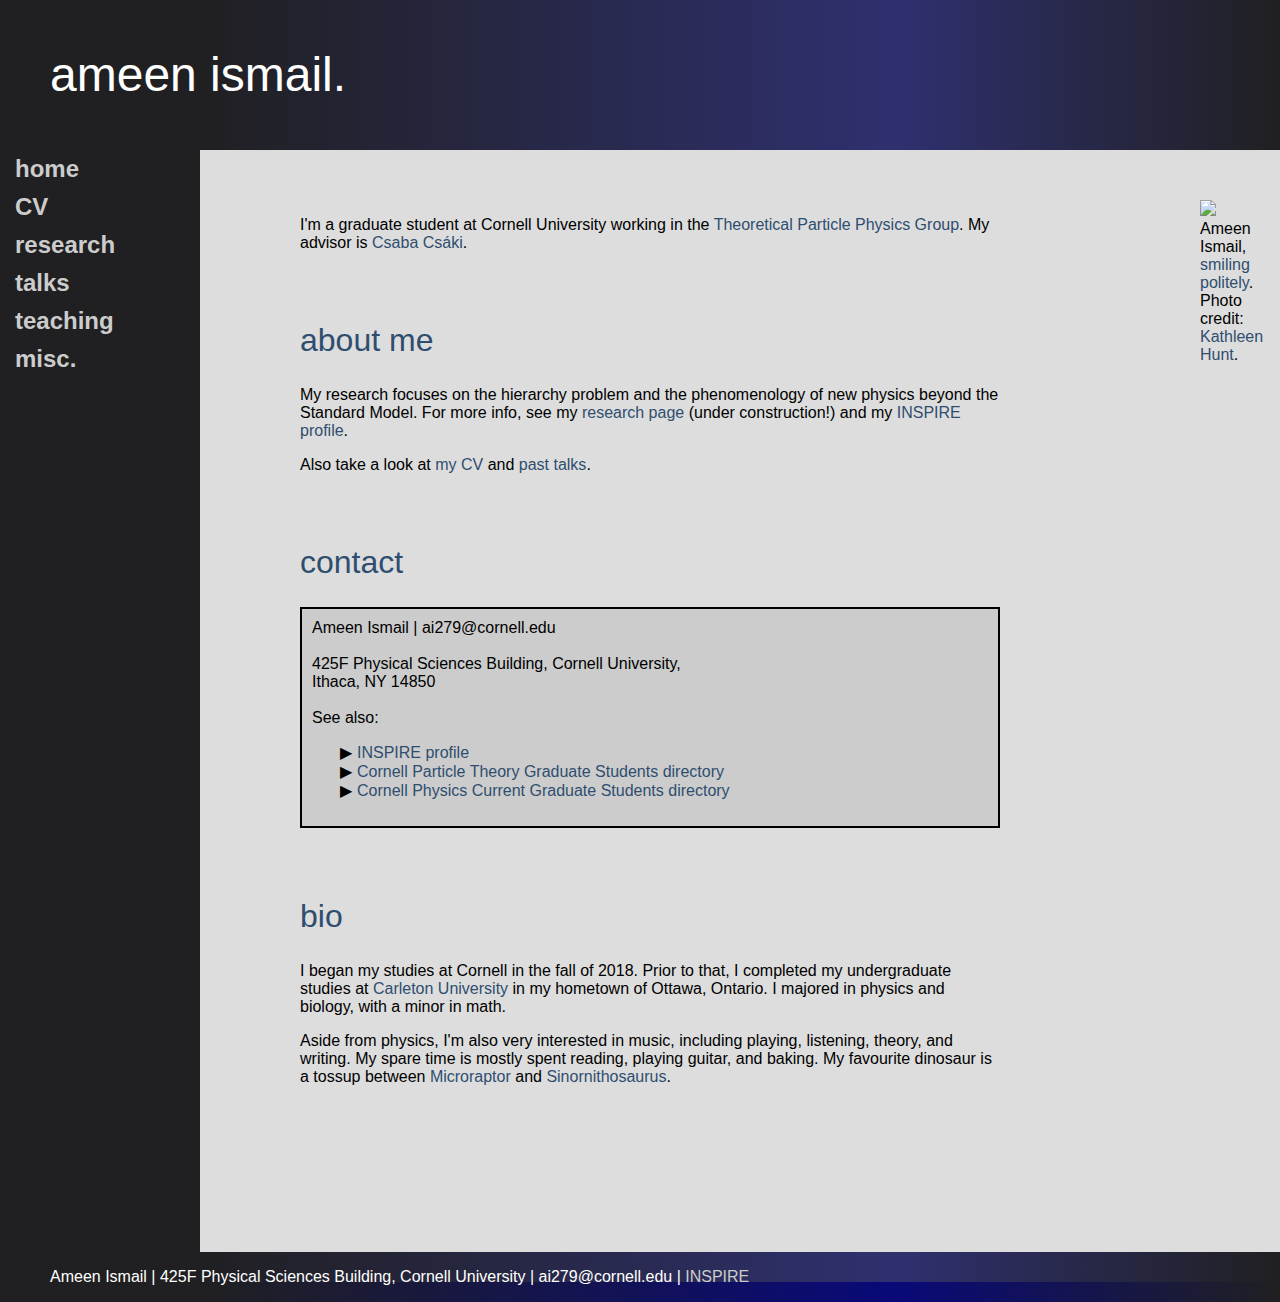
==== index.html @ 19064b8b "uploading old webpage, need to update" ====
<!DOCTYPE html>
<html>
    <head>
        <meta charset="utf-8">
        <meta name="author" content="Ameen Ismail">
        <meta name="description" content="Ameen Ismail is a graduate student in high energy physics. This is his homepage.">
        <link href="style.css" rel="stylesheet">
        <script src="mail.js" language="javascript" type="text/javascript"></script>
        <title>Ameen Ismail</title>
    </head>
    <body>
        <header class="page-header"><span class="my-name"><a href="index.html">ameen ismail.</a></span></header>
        <nav class="sidebar">
            <ul>
                <li><a href="index.html">home</a></li>
                <li><a href="CV.html">CV</a></li>
                <li><a href="research.html">research</a></li>
                <li><a href="talks.html">talks</a></li>
                <li><a href="teaching.html">teaching</a></li>
                <li><a href="misc.html">misc.</a></li>
            </ul>
        </nav>
        <main>
        <div class="leftalign">
            <p>I'm a graduate student at Cornell University working in the <a href="https://www.classe.cornell.edu/Research/ParticleTheory/">Theoretical Particle Physics Group</a>. My advisor is <a href="https://physics.cornell.edu/csaba-csaki">Csaba Csáki</a>.</p>
            <section id="about">
                <h2>about me</h2>
                <p>My research focuses on the hierarchy problem and the phenomenology of new physics beyond the Standard Model. For more info, see my <a href="research.html">research page</a> (under construction!) and my <a href="https://inspirehep.net/authors/1797161">INSPIRE profile</a>.</p>
                <p>Also take a look at <a href="CV.html">my CV</a> and <a href="talks.html">past talks</a>.</p>
            </section>
            <section id="contact">
                <h2>contact</h2>
                <address>
                    Ameen Ismail | <script type="text/javascript">putAddress()</script><br><br>
                    425F Physical Sciences Building, Cornell University,<br>
                    Ithaca, NY 14850<br><br>
                    See also:<br>
                    <ul>
                        <li><a href="https://inspirehep.net/authors/1797161">INSPIRE profile</a></li>
                        <li><a href="https://www.classe.cornell.edu/Research/ParticleTheory/TheoryStudents.html">Cornell Particle Theory Graduate Students directory</a></li>
                        <li><a href="https://physics.cornell.edu/grad-students">Cornell Physics Current Graduate Students directory</a></li>
                    <ul>
                </address>
            </section>
            <section id="bio">
                <h2>bio</h2>
                <p>I began my studies at Cornell in the fall of 2018. Prior to that, I completed my undergraduate studies at <a href="https://physics.carleton.ca/">Carleton University</a> in my hometown of Ottawa, Ontario. I majored in physics and biology, with a minor in math.</p>
                <p>Aside from physics, I'm also very interested in music, including playing, listening, theory, and writing. My spare time is mostly spent reading, playing guitar, and baking. My favourite dinosaur is a tossup between <a href="https://en.wikipedia.org/wiki/Microraptor">Microraptor</a> and <a href="https://en.wikipedia.org/wiki/Sinornithosaurus">Sinornithosaurus</a>.</p>
            </section>
        </div>
        <div class="rightalign">
            <img id="main-photo" src="files/taphoto.jpg" width="420">
            <div id="caption">Ameen Ismail, <a href="https://www.youtube.com/watch?v=jelyGb0luj8">smiling politely</a>.<br>Photo credit: <a href="https://people.as.cornell.edu/people/kathleen-hunt">Kathleen Hunt</a>.</div>
        </div>
        </main>
        <footer>Ameen Ismail | 425F Physical Sciences Building, Cornell University | <script type="text/javascript">putAddress()</script> | <a href="https://inspirehep.net/authors/1797161">INSPIRE</a></footer>
    </body>
</html>
---- style.css ----
body {
    margin-left: 0px;
    margin-top: 0px;
    margin-right: 0px;
    display: grid;
    grid-template-columns: 200px 1fr;
    grid-template-rows: 150px 1fr 30px;
    font-family: sans-serif;
    background: #202022;
    background: linear-gradient(90deg, rgba(32,32,34,1) 200px, rgba(9,9,121,1) 70%, rgba(32,32,34,1) 100%);
}

nav {
    grid-column: 1;
    grid-row: 2;
    background: #202022;
    font-weight: bold;
    font-size: 150%;
    height: 100%;
}

nav ul {
    list-style-type: none;
    padding: 0px;
    margin-left: 10px;
    margin-top: 0px;
}

nav ul > li {
    padding: 5px;
}

nav ul > li > a {
    color: #cccccc;
    text-decoration: none;
}

nav ul > li > a:hover {
    color: white;
}

main {
    grid-column: 2;
    grid-row: 2;
    display: grid;
    grid-template-columns: 1000px 1fr;
    grid-template-rows: 1fr;
    background: #dddddd;
    padding-top: 50px;
    padding-bottom: 150px;

}

main .leftalign {
    grid-column: 1;
    grid-row: 1;
    padding-left: 100px;
    padding-right: 200px;
}

main .rightalign {
    grid-column: 2;
    grid-row: 1;
}

main a {
    color: #2f4e6f;
    text-decoration: none;
    
}

main a:hover {
    color: #98b1c4;
}

main p {
    font-size: 16px;
    color: #000000;
}

main h2 {
    margin-top: 70px;
    font-size: 200%;
    font-weight: normal;
    color: #2f4e6f;
}

main ul {
    list-style-type: "\25b6";
    padding-left: 40px;
}

main ul > li {
    padding-left: 5px;
}

main address {
    font-style: normal;
    border-color: black;
    border-style: solid;
    border-width: 2px;
    padding: 10px;
    background: #cccccc;
}

header {
    grid-column: 1 / 4;
    grid-row: 1;
    background: #202022;
    background: linear-gradient(90deg, rgba(32,32,34,1) 200px, rgba(47,48,111,1) 70%, rgba(32,32,34,1) 100%);
    font-size: 300%;
    color: white;
    line-height: 150px;
    padding-left: 50px;
}

header .my-name {
    float: left;
    width: 33.33%;
    text-align: left;
}

header a {
    color: white;
    text-decoration: none;
}

header .page-title {
    float: left;
    width: 33.33%;
    text-align: center;
}

footer {
    grid-column: 1 / 4;
    grid-row: 3;
    background: #202022;
    background: linear-gradient(90deg, rgba(32,32,34,1) 200px, rgba(47,48,111,1) 70%, rgba(32,32,34,1) 100%);
    padding-left: 50px;
    line-height: 50px;
    color: white;
}

footer a {
    color: #cccccc;
    text-decoration: none;
}

footer a:hover {
    color: white;
}

main .date {
    position: relative;
    left: 800px;
    top: 16px;
}

main ul .date {
    position: relative;
    left: 760px;
    top: 16px;
}
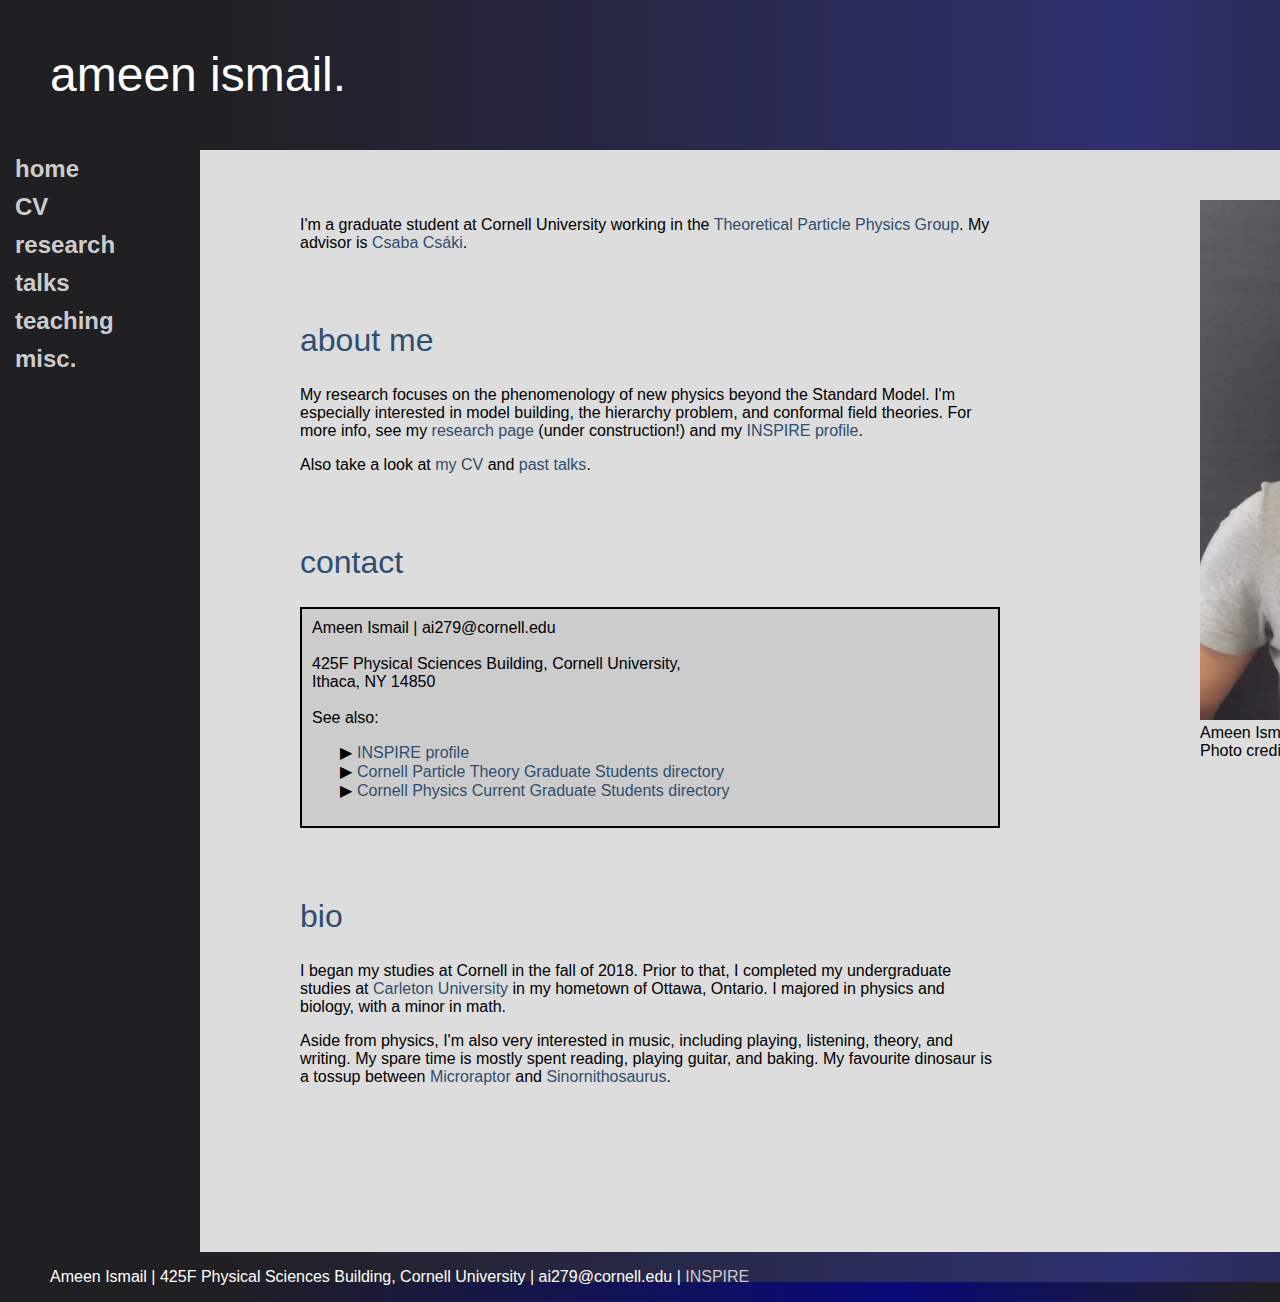
==== commit 7c1e0172: "Add files via upload" ====
--- a/index.html
+++ b/index.html
@@ -25,7 +25,7 @@
             <p>I'm a graduate student at Cornell University working in the <a href="https://www.classe.cornell.edu/Research/ParticleTheory/">Theoretical Particle Physics Group</a>. My advisor is <a href="https://physics.cornell.edu/csaba-csaki">Csaba Csáki</a>.</p>
             <section id="about">
                 <h2>about me</h2>
-                <p>My research focuses on the hierarchy problem and the phenomenology of new physics beyond the Standard Model. For more info, see my <a href="research.html">research page</a> (under construction!) and my <a href="https://inspirehep.net/authors/1797161">INSPIRE profile</a>.</p>
+                <p>My research focuses on the phenomenology of new physics beyond the Standard Model. I'm especially interested in model building, the hierarchy problem, and conformal field theories. For more info, see my <a href="research.html">research page</a> (under construction!) and my <a href="https://inspirehep.net/authors/1797161">INSPIRE profile</a>.</p>
                 <p>Also take a look at <a href="CV.html">my CV</a> and <a href="talks.html">past talks</a>.</p>
             </section>
             <section id="contact">
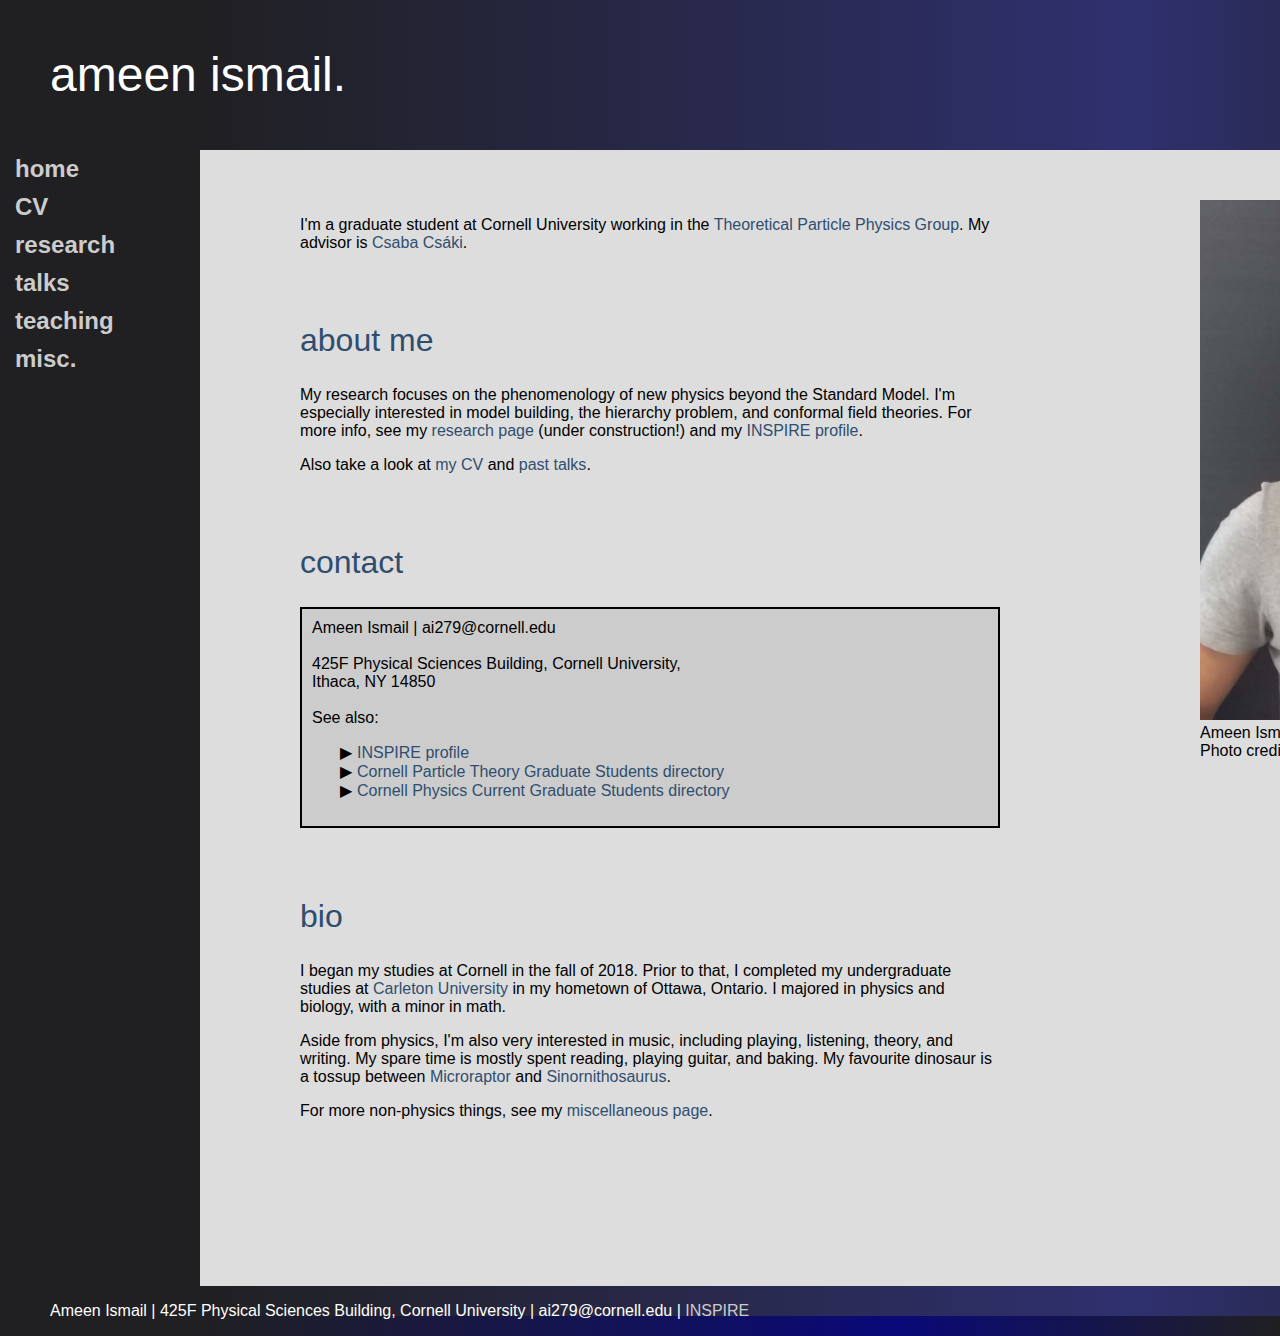
==== commit c24a755d: "Add files via upload" ====
--- a/index.html
+++ b/index.html
@@ -46,6 +46,7 @@
                 <h2>bio</h2>
                 <p>I began my studies at Cornell in the fall of 2018. Prior to that, I completed my undergraduate studies at <a href="https://physics.carleton.ca/">Carleton University</a> in my hometown of Ottawa, Ontario. I majored in physics and biology, with a minor in math.</p>
                 <p>Aside from physics, I'm also very interested in music, including playing, listening, theory, and writing. My spare time is mostly spent reading, playing guitar, and baking. My favourite dinosaur is a tossup between <a href="https://en.wikipedia.org/wiki/Microraptor">Microraptor</a> and <a href="https://en.wikipedia.org/wiki/Sinornithosaurus">Sinornithosaurus</a>.</p>
+                <p>For more non-physics things, see my <a href="misc.html">miscellaneous page</a>.</p>
             </section>
         </div>
         <div class="rightalign">
--- a/style.css
+++ b/style.css
@@ -85,6 +85,13 @@
     color: #2f4e6f;
 }
 
+main h4 {
+    margin-top: 35px;
+    font-size: 150%;
+    font-weight: normal;
+    color: #2f4e6f;
+}
+
 main ul {
     list-style-type: "\25b6";
     padding-left: 40px;
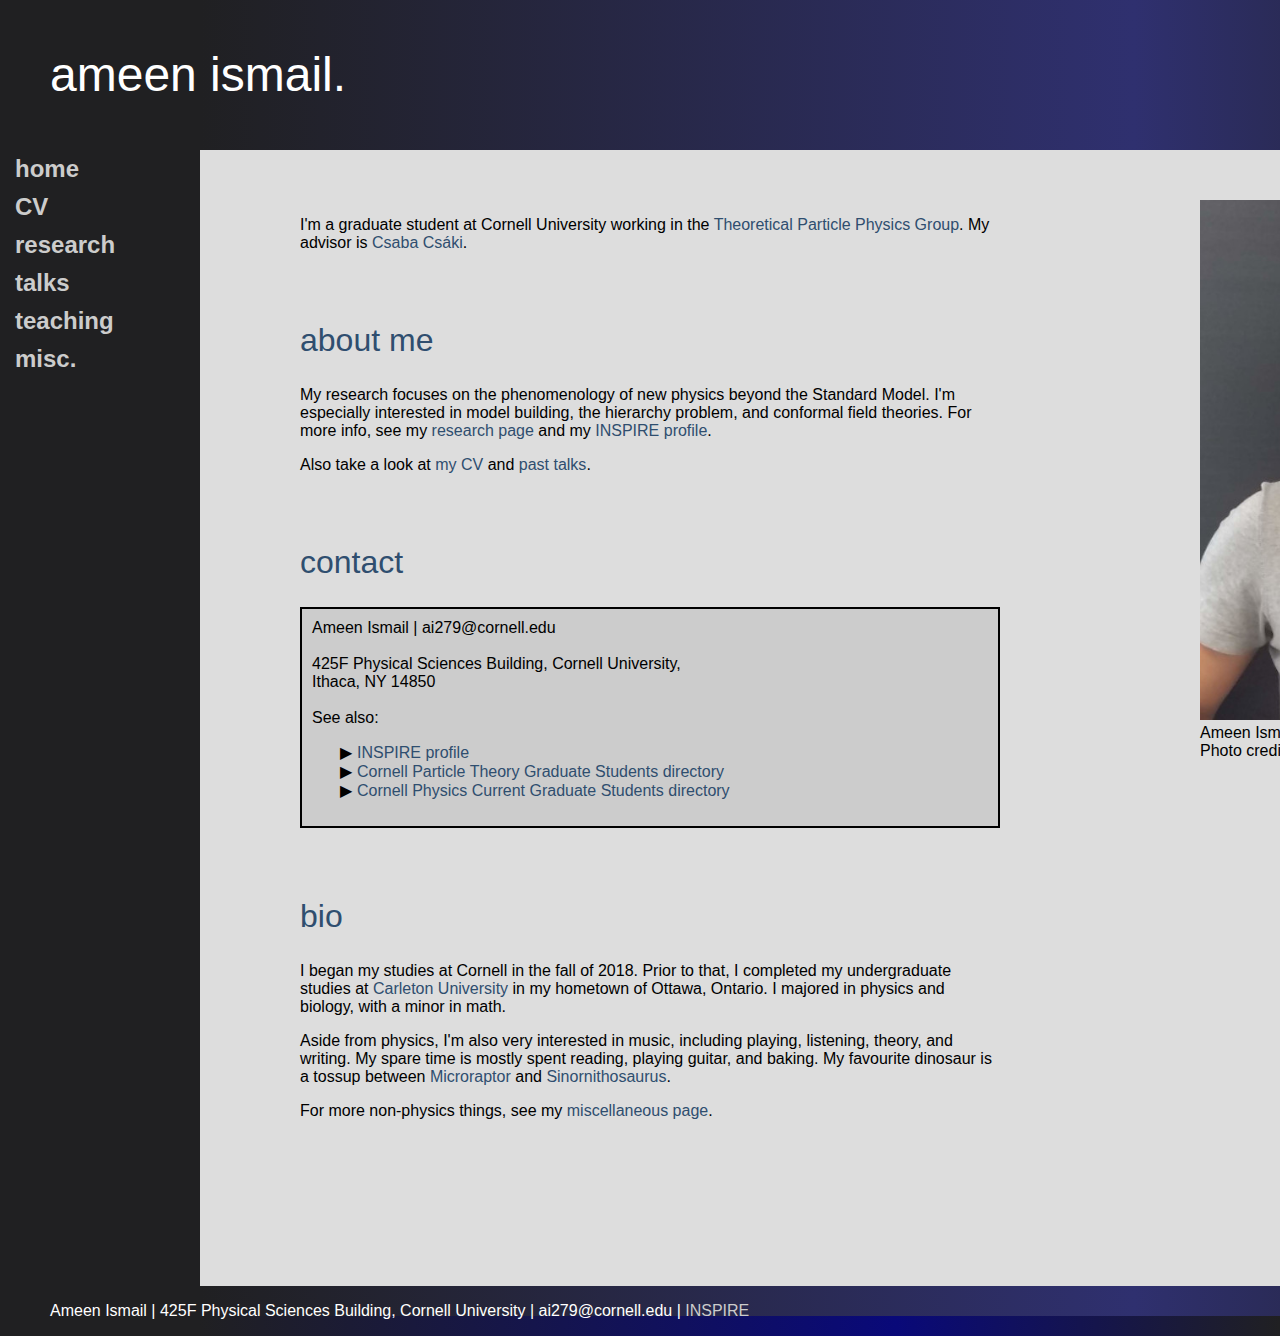
==== commit 1ba63a4b: "Add files via upload" ====
--- a/index.html
+++ b/index.html
@@ -25,7 +25,7 @@
             <p>I'm a graduate student at Cornell University working in the <a href="https://www.classe.cornell.edu/Research/ParticleTheory/">Theoretical Particle Physics Group</a>. My advisor is <a href="https://physics.cornell.edu/csaba-csaki">Csaba Csáki</a>.</p>
             <section id="about">
                 <h2>about me</h2>
-                <p>My research focuses on the phenomenology of new physics beyond the Standard Model. I'm especially interested in model building, the hierarchy problem, and conformal field theories. For more info, see my <a href="research.html">research page</a> (under construction!) and my <a href="https://inspirehep.net/authors/1797161">INSPIRE profile</a>.</p>
+                <p>My research focuses on the phenomenology of new physics beyond the Standard Model. I'm especially interested in model building, the hierarchy problem, and conformal field theories. For more info, see my <a href="research.html">research page</a> and my <a href="https://inspirehep.net/authors/1797161">INSPIRE profile</a>.</p>
                 <p>Also take a look at <a href="CV.html">my CV</a> and <a href="talks.html">past talks</a>.</p>
             </section>
             <section id="contact">
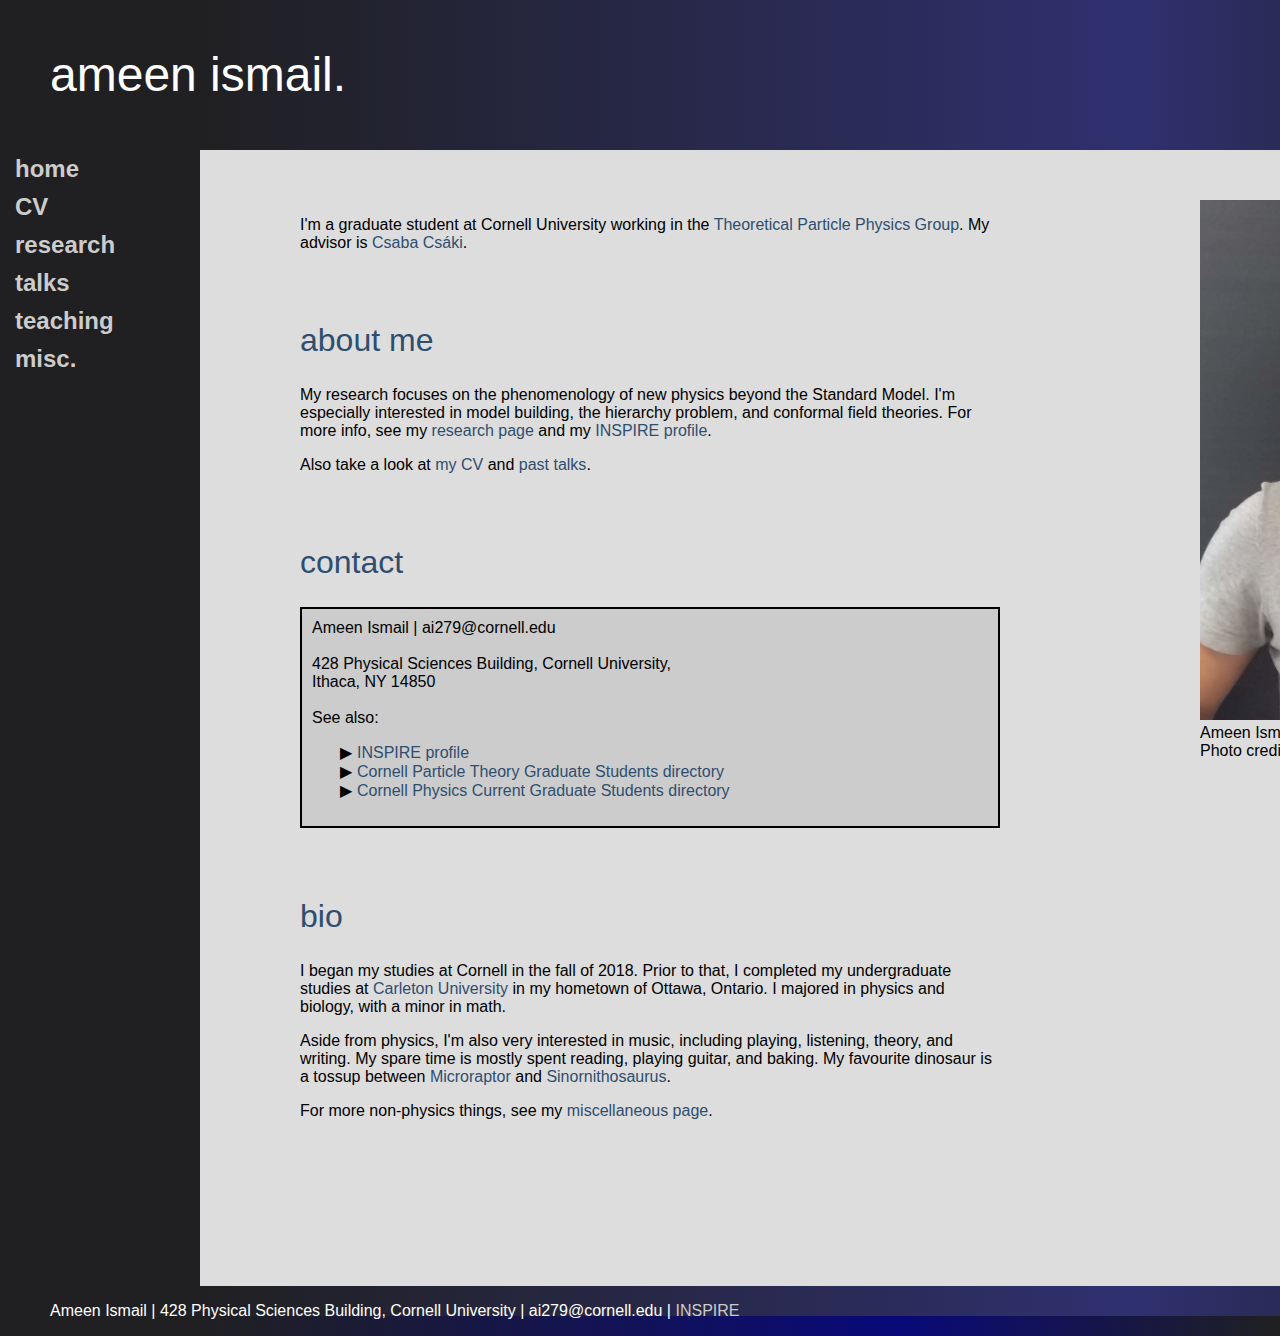
==== commit 2cf2fba3: "Add files via upload" ====
--- a/index.html
+++ b/index.html
@@ -32,7 +32,7 @@
                 <h2>contact</h2>
                 <address>
                     Ameen Ismail | <script type="text/javascript">putAddress()</script><br><br>
-                    425F Physical Sciences Building, Cornell University,<br>
+                    428 Physical Sciences Building, Cornell University,<br>
                     Ithaca, NY 14850<br><br>
                     See also:<br>
                     <ul>
@@ -54,6 +54,6 @@
             <div id="caption">Ameen Ismail, <a href="https://www.youtube.com/watch?v=jelyGb0luj8">smiling politely</a>.<br>Photo credit: <a href="https://people.as.cornell.edu/people/kathleen-hunt">Kathleen Hunt</a>.</div>
         </div>
         </main>
-        <footer>Ameen Ismail | 425F Physical Sciences Building, Cornell University | <script type="text/javascript">putAddress()</script> | <a href="https://inspirehep.net/authors/1797161">INSPIRE</a></footer>
+        <footer>Ameen Ismail | 428 Physical Sciences Building, Cornell University | <script type="text/javascript">putAddress()</script> | <a href="https://inspirehep.net/authors/1797161">INSPIRE</a></footer>
     </body>
 </html>
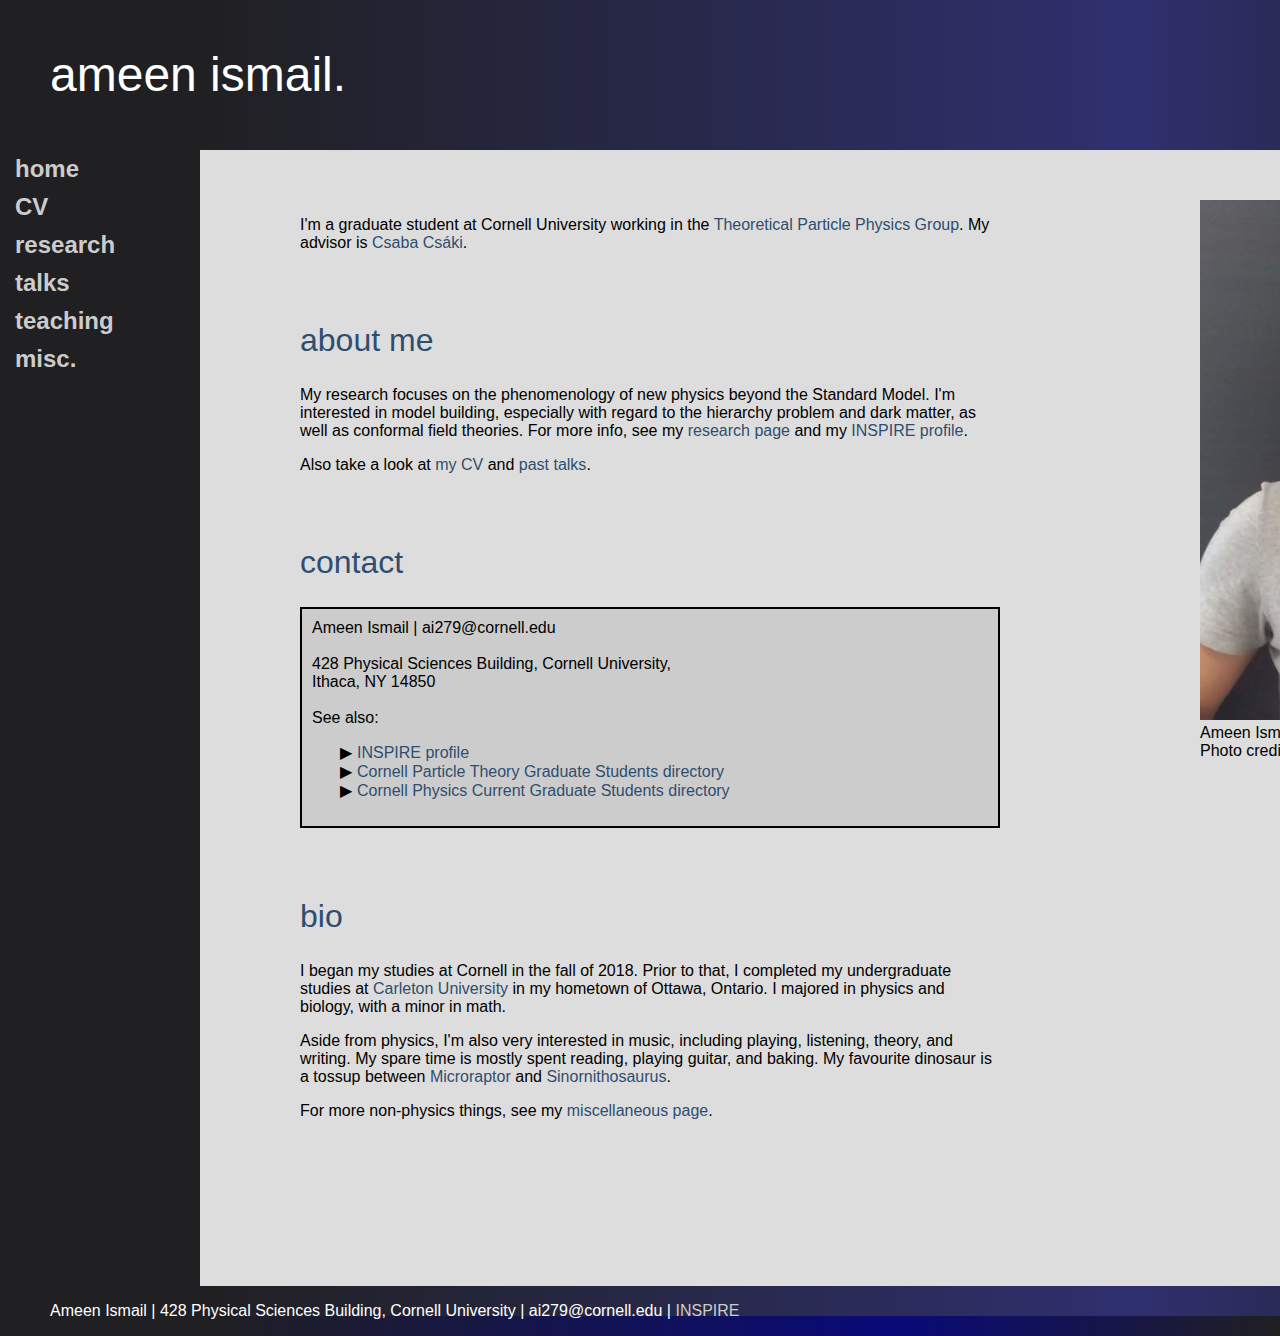
==== commit 0efbfa93: "Add files via upload" ====
--- a/index.html
+++ b/index.html
@@ -25,7 +25,7 @@
             <p>I'm a graduate student at Cornell University working in the <a href="https://www.classe.cornell.edu/Research/ParticleTheory/">Theoretical Particle Physics Group</a>. My advisor is <a href="https://physics.cornell.edu/csaba-csaki">Csaba Csáki</a>.</p>
             <section id="about">
                 <h2>about me</h2>
-                <p>My research focuses on the phenomenology of new physics beyond the Standard Model. I'm especially interested in model building, the hierarchy problem, and conformal field theories. For more info, see my <a href="research.html">research page</a> and my <a href="https://inspirehep.net/authors/1797161">INSPIRE profile</a>.</p>
+                <p>My research focuses on the phenomenology of new physics beyond the Standard Model. I'm interested in model building, especially with regard to the hierarchy problem and dark matter, as well as conformal field theories. For more info, see my <a href="research.html">research page</a> and my <a href="https://inspirehep.net/authors/1797161">INSPIRE profile</a>.</p>
                 <p>Also take a look at <a href="CV.html">my CV</a> and <a href="talks.html">past talks</a>.</p>
             </section>
             <section id="contact">
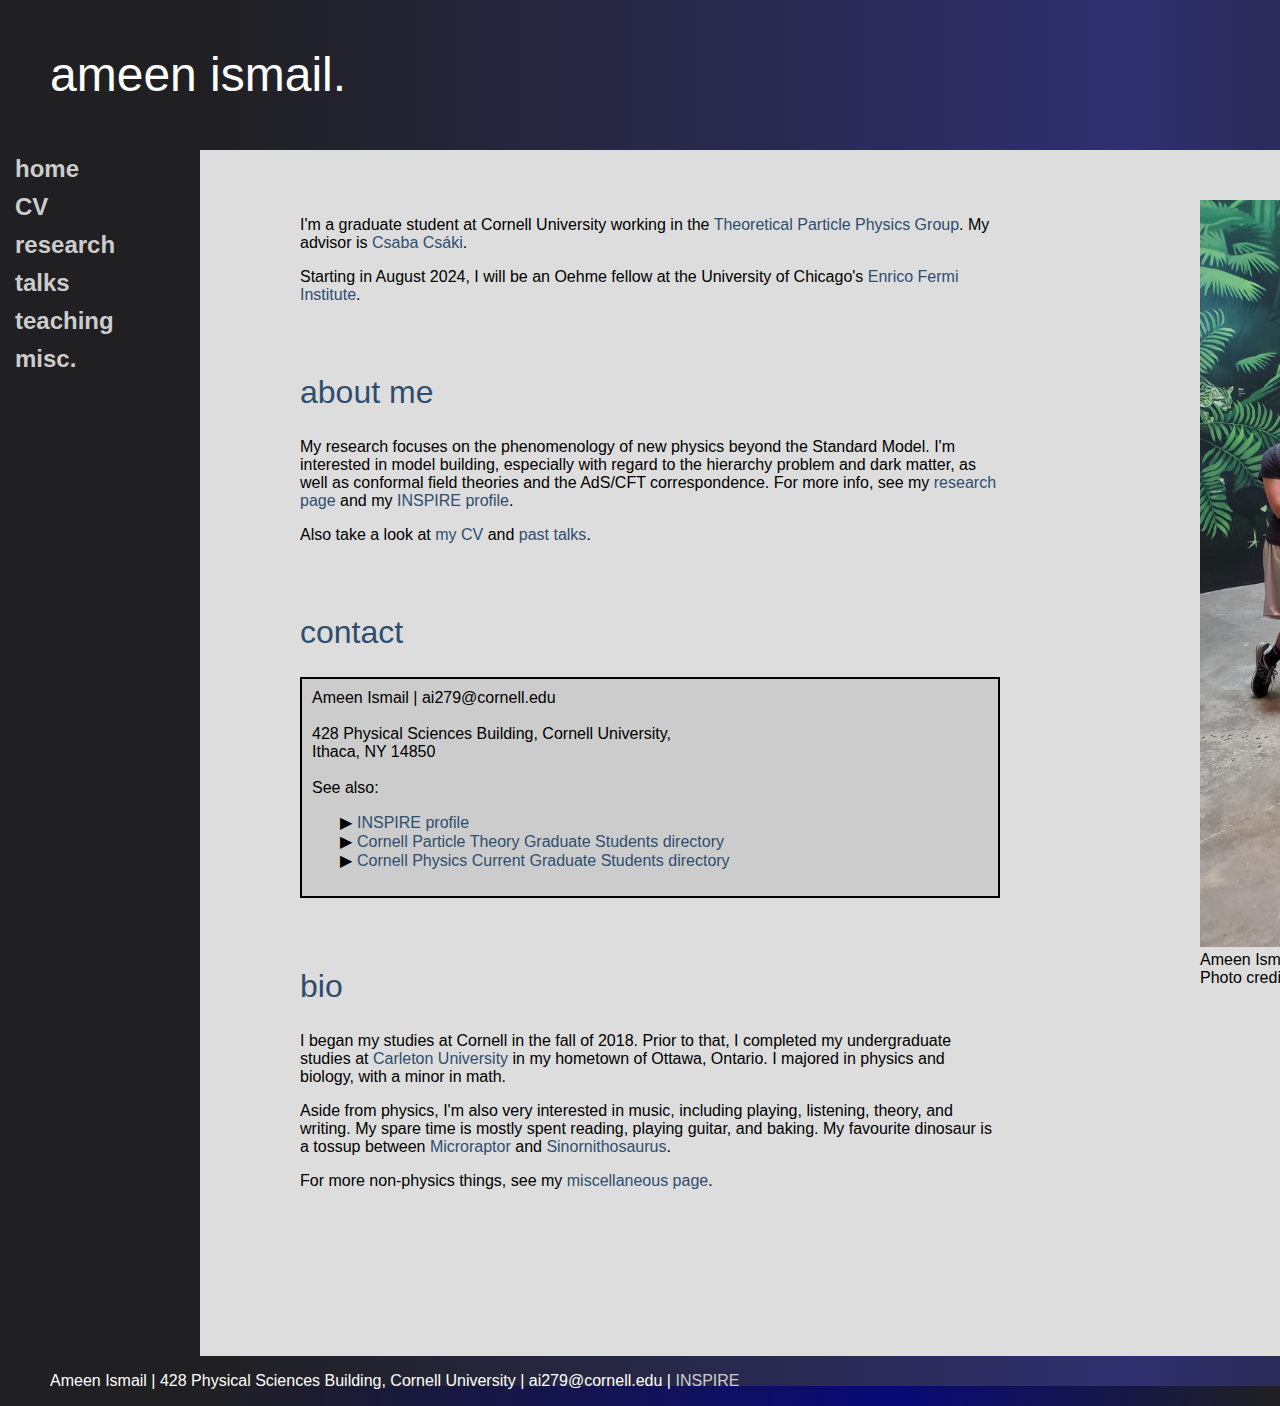
==== commit 62dca854: "Add files via upload" ====
--- a/index.html
+++ b/index.html
@@ -23,9 +23,10 @@
         <main>
         <div class="leftalign">
             <p>I'm a graduate student at Cornell University working in the <a href="https://www.classe.cornell.edu/Research/ParticleTheory/">Theoretical Particle Physics Group</a>. My advisor is <a href="https://physics.cornell.edu/csaba-csaki">Csaba Csáki</a>.</p>
+            <p>Starting in August 2024, I will be an Oehme fellow at the University of Chicago's <a href="https://efi.uchicago.edu/">Enrico Fermi Institute</a>.</p>
             <section id="about">
                 <h2>about me</h2>
-                <p>My research focuses on the phenomenology of new physics beyond the Standard Model. I'm interested in model building, especially with regard to the hierarchy problem and dark matter, as well as conformal field theories. For more info, see my <a href="research.html">research page</a> and my <a href="https://inspirehep.net/authors/1797161">INSPIRE profile</a>.</p>
+                <p>My research focuses on the phenomenology of new physics beyond the Standard Model. I'm interested in model building, especially with regard to the hierarchy problem and dark matter, as well as conformal field theories and the AdS/CFT correspondence. For more info, see my <a href="research.html">research page</a> and my <a href="https://inspirehep.net/authors/1797161">INSPIRE profile</a>.</p>
                 <p>Also take a look at <a href="CV.html">my CV</a> and <a href="talks.html">past talks</a>.</p>
             </section>
             <section id="contact">
@@ -50,8 +51,8 @@
             </section>
         </div>
         <div class="rightalign">
-            <img id="main-photo" src="files/taphoto.jpg" width="420">
-            <div id="caption">Ameen Ismail, <a href="https://www.youtube.com/watch?v=jelyGb0luj8">smiling politely</a>.<br>Photo credit: <a href="https://people.as.cornell.edu/people/kathleen-hunt">Kathleen Hunt</a>.</div>
+            <img id="main-photo" src="files/ameen_picture.jpg" width="420">
+            <div id="caption">Ameen Ismail, <a href="https://www.youtube.com/watch?v=jelyGb0luj8">smiling politely</a>.<br>Photo credit: Olivia Harris.</div>
         </div>
         </main>
         <footer>Ameen Ismail | 428 Physical Sciences Building, Cornell University | <script type="text/javascript">putAddress()</script> | <a href="https://inspirehep.net/authors/1797161">INSPIRE</a></footer>
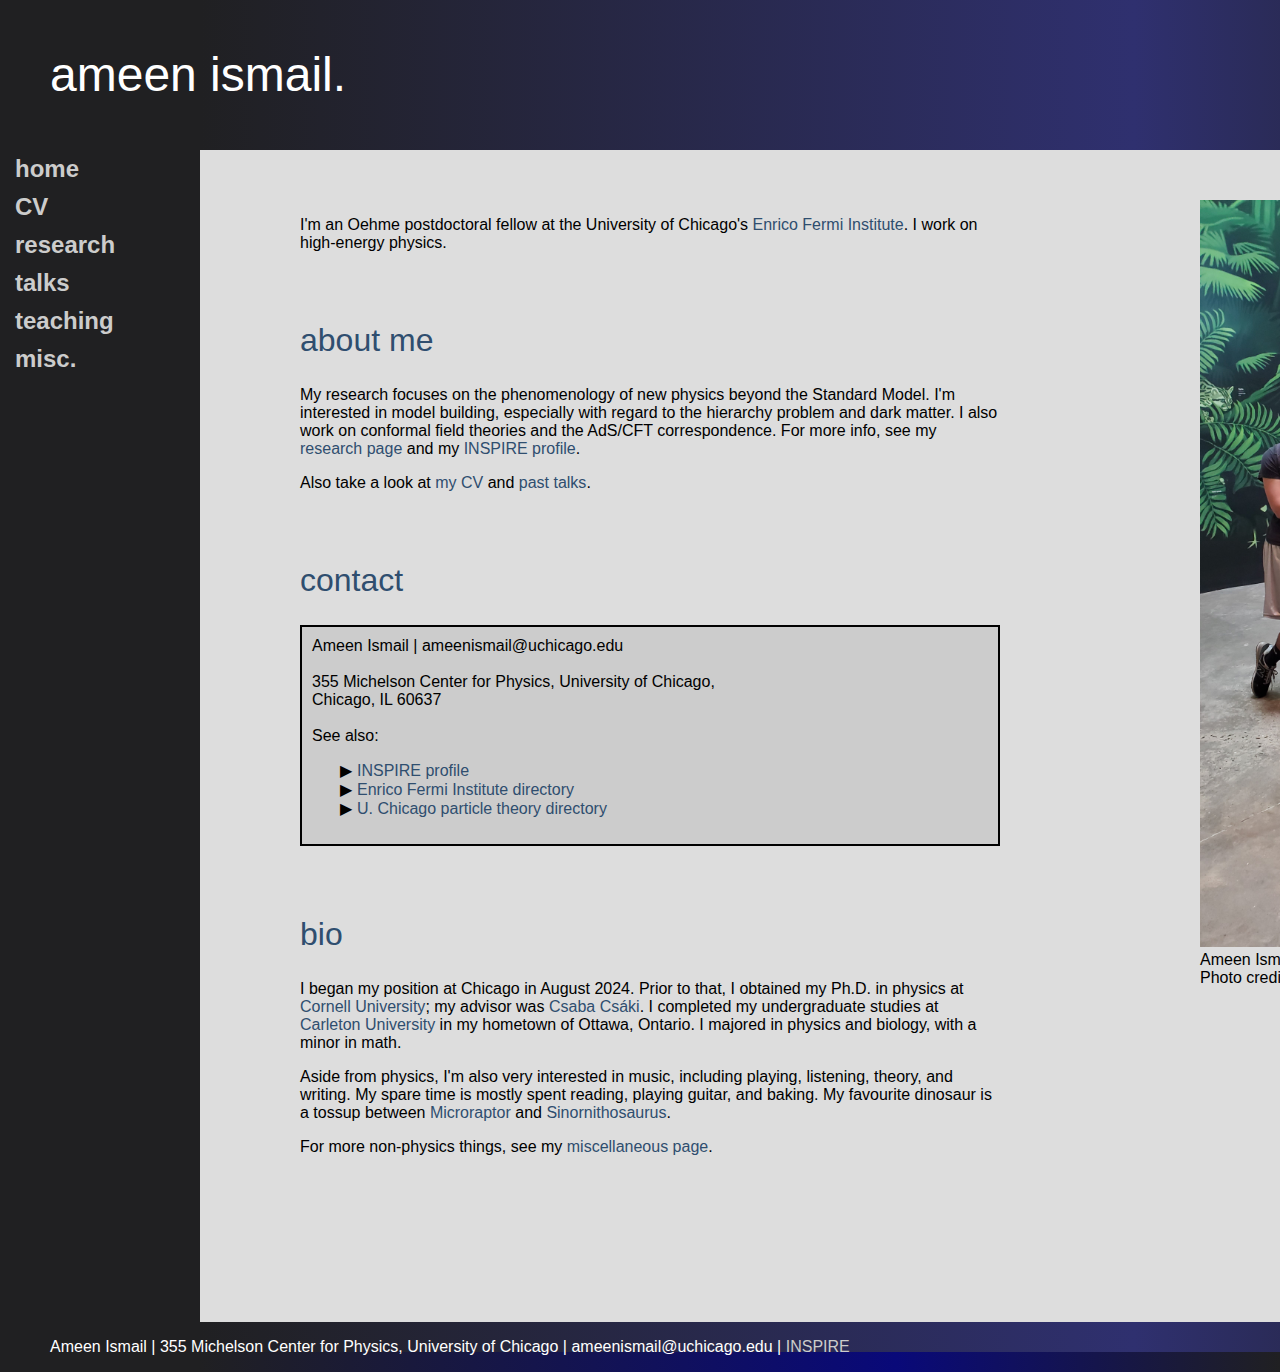
==== commit a3ac61a6: "Add files via upload" ====
--- a/index.html
+++ b/index.html
@@ -22,30 +22,29 @@
         </nav>
         <main>
         <div class="leftalign">
-            <p>I'm a graduate student at Cornell University working in the <a href="https://www.classe.cornell.edu/Research/ParticleTheory/">Theoretical Particle Physics Group</a>. My advisor is <a href="https://physics.cornell.edu/csaba-csaki">Csaba Csáki</a>.</p>
-            <p>Starting in August 2024, I will be an Oehme fellow at the University of Chicago's <a href="https://efi.uchicago.edu/">Enrico Fermi Institute</a>.</p>
+            <p>I'm an Oehme postdoctoral fellow at the University of Chicago's <a href="https://efi.uchicago.edu/">Enrico Fermi Institute</a>. I work on high-energy physics.</p>
             <section id="about">
                 <h2>about me</h2>
-                <p>My research focuses on the phenomenology of new physics beyond the Standard Model. I'm interested in model building, especially with regard to the hierarchy problem and dark matter, as well as conformal field theories and the AdS/CFT correspondence. For more info, see my <a href="research.html">research page</a> and my <a href="https://inspirehep.net/authors/1797161">INSPIRE profile</a>.</p>
+                <p>My research focuses on the phenomenology of new physics beyond the Standard Model. I'm interested in model building, especially with regard to the hierarchy problem and dark matter. I also work on conformal field theories and the AdS/CFT correspondence. For more info, see my <a href="research.html">research page</a> and my <a href="https://inspirehep.net/authors/1797161">INSPIRE profile</a>.</p>
                 <p>Also take a look at <a href="CV.html">my CV</a> and <a href="talks.html">past talks</a>.</p>
             </section>
             <section id="contact">
                 <h2>contact</h2>
                 <address>
                     Ameen Ismail | <script type="text/javascript">putAddress()</script><br><br>
-                    428 Physical Sciences Building, Cornell University,<br>
-                    Ithaca, NY 14850<br><br>
+                    355 Michelson Center for Physics, University of Chicago,<br>
+                    Chicago, IL 60637<br><br>
                     See also:<br>
                     <ul>
                         <li><a href="https://inspirehep.net/authors/1797161">INSPIRE profile</a></li>
-                        <li><a href="https://www.classe.cornell.edu/Research/ParticleTheory/TheoryStudents.html">Cornell Particle Theory Graduate Students directory</a></li>
-                        <li><a href="https://physics.cornell.edu/grad-students">Cornell Physics Current Graduate Students directory</a></li>
+                        <li><a href="https://efi.uchicago.edu/people/profile/ameen-ismail/">Enrico Fermi Institute directory</a></li>
+                        <li><a href="https://theory.uchicago.edu/people/profile/ameen-ismail/">U. Chicago particle theory directory</a></li>
                     <ul>
                 </address>
             </section>
             <section id="bio">
                 <h2>bio</h2>
-                <p>I began my studies at Cornell in the fall of 2018. Prior to that, I completed my undergraduate studies at <a href="https://physics.carleton.ca/">Carleton University</a> in my hometown of Ottawa, Ontario. I majored in physics and biology, with a minor in math.</p>
+                <p>I began my position at Chicago in August 2024. Prior to that, I obtained my Ph.D. in physics at <a href="https://www.classe.cornell.edu/Research/ParticleTheory/">Cornell University</a>; my advisor was <a href="https://physics.cornell.edu/csaba-csaki">Csaba Csáki</a>. I completed my undergraduate studies at <a href="https://physics.carleton.ca/">Carleton University</a> in my hometown of Ottawa, Ontario. I majored in physics and biology, with a minor in math.</p>
                 <p>Aside from physics, I'm also very interested in music, including playing, listening, theory, and writing. My spare time is mostly spent reading, playing guitar, and baking. My favourite dinosaur is a tossup between <a href="https://en.wikipedia.org/wiki/Microraptor">Microraptor</a> and <a href="https://en.wikipedia.org/wiki/Sinornithosaurus">Sinornithosaurus</a>.</p>
                 <p>For more non-physics things, see my <a href="misc.html">miscellaneous page</a>.</p>
             </section>
@@ -55,6 +54,6 @@
             <div id="caption">Ameen Ismail, <a href="https://www.youtube.com/watch?v=jelyGb0luj8">smiling politely</a>.<br>Photo credit: Olivia Harris.</div>
         </div>
         </main>
-        <footer>Ameen Ismail | 428 Physical Sciences Building, Cornell University | <script type="text/javascript">putAddress()</script> | <a href="https://inspirehep.net/authors/1797161">INSPIRE</a></footer>
+        <footer>Ameen Ismail | 355 Michelson Center for Physics, University of Chicago | <script type="text/javascript">putAddress()</script> | <a href="https://inspirehep.net/authors/1797161">INSPIRE</a></footer>
     </body>
 </html>
